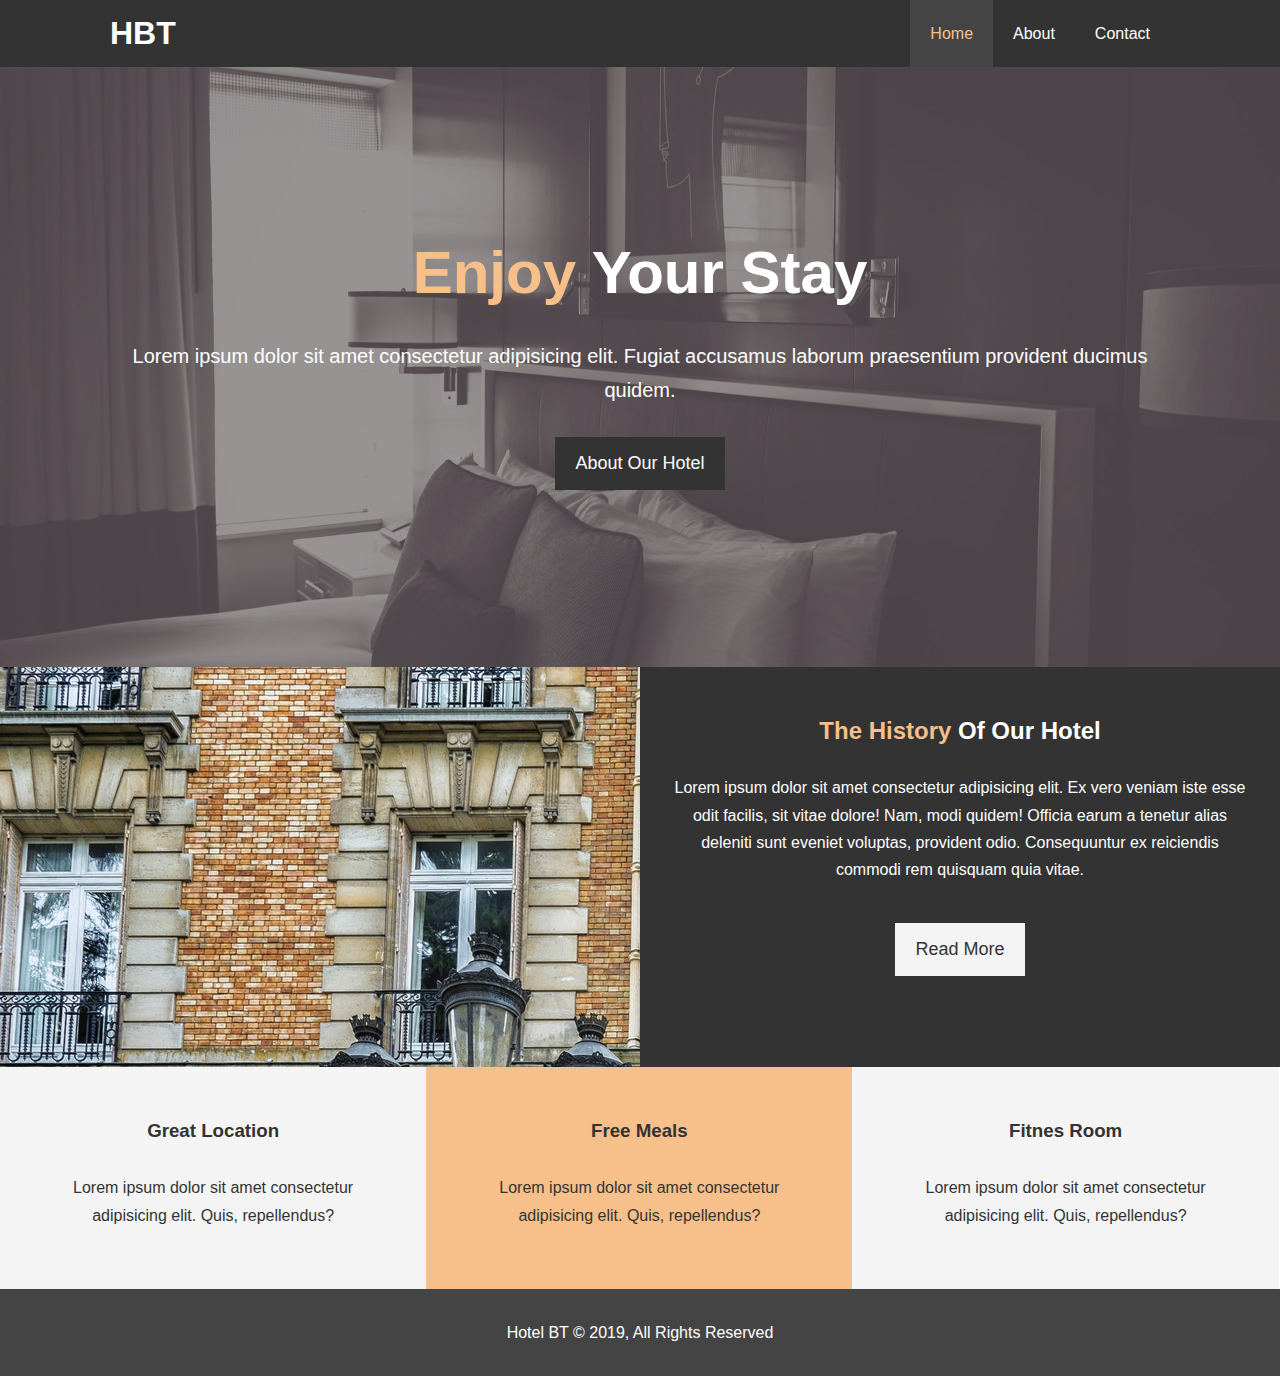
==== index.html @ 5eb2a36d "first commit" ====
<!DOCTYPE html>
<html lang="en">
  <head>
    <meta charset="UTF-8" />
    <meta name="viewport" content="width=device-width, initial-scale=1.0" />
    <meta http-equiv="X-UA-Compatible" content="ie=edge" />
    <meta
      name="description"
      content="Welcome to the most extraordinary hotel in Boston Massachusetts"
    />
    <meta name="keywords" content="hotel, boston hotel, new england hotel" />
    <link
      rel="stylesheet"
      href="https://use.fontawesome.com/releases/v5.7.2/css/all.css"
      integrity="sha384-fnmOCqbTlWIlj8LyTjo7mOUStjsKC4pOpQbqyi7RrhN7udi9RwhKkMHpvLbHG9Sr"
      crossorigin="anonymous"
    />
    <link rel="stylesheet" href="css/style.css" />
    <title>Hotel BT | Welcome</title>
  </head>
  <body>
    <header>
      <nav id="navbar">
        <div class="container">
          <h1 class="logo"><a href="index.html">HBT</a></h1>
          <ul>
            <li><a class="current" href="index.html">Home</a></li>
            <li><a href="about.html">About</a></li>
            <li><a href="contact.html">Contact</a></li>
          </ul>
        </div>
      </nav>

      <div id="showcase">
        <!-- We dont put all showcase in the container beacuse picture will not be stretched to all background. We put container around content in the middle of the page to center that content with container  -->
        <div class="container">
          <div class="showcase-content">
            <h1><span class="text-primary">Enjoy</span> Your Stay</h1>
            <p class="lead">
              Lorem ipsum dolor sit amet consectetur adipisicing elit. Fugiat
              accusamus laborum praesentium provident ducimus quidem.
            </p>
            <a class="btn" href="about.html">About Our Hotel</a>
          </div>
        </div>
      </div>
    </header>

    <section id="home-info" class="bg-dark">
      <div class="info-img"></div>
      <div class="info-content">
        <h2><span class="text-primary">The History</span> Of Our Hotel</h2>
        <p>
          Lorem ipsum dolor sit amet consectetur adipisicing elit. Ex vero
          veniam iste esse odit facilis, sit vitae dolore! Nam, modi quidem!
          Officia earum a tenetur alias deleniti sunt eveniet voluptas,
          provident odio. Consequuntur ex reiciendis commodi rem quisquam quia
          vitae.
        </p>
        <a href="about.html" class="btn btn-light">Read More</a>
      </div>
    </section>

    <!-- Box section -->
    <section id="features">
      <div class="box bg-light">
        <i class="fas fa-hotel fa-3x"></i>
        <h3>Great Location</h3>
        <p>
          Lorem ipsum dolor sit amet consectetur adipisicing elit. Quis,
          repellendus?
        </p>
      </div>
      <div class="box bg-primary">
        <i class="fas fa-utensils fa-3x"></i>
        <h3>Free Meals</h3>
        <p>
          Lorem ipsum dolor sit amet consectetur adipisicing elit. Quis,
          repellendus?
        </p>
      </div>
      <div class="box bg-light">
        <i class="fas fa-dumbbell fa-3x"></i>
        <h3>Fitnes Room</h3>
        <p>
          Lorem ipsum dolor sit amet consectetur adipisicing elit. Quis,
          repellendus?
        </p>
      </div>
    </section>

    <!-- Clearing space beacuse float styling of boxes -->
    <div class="clr"></div>
    <!-- Footer -->
    <footer id="main-footer">
      <p>Hotel BT &copy; 2019, All Rights Reserved</p>
    </footer>
  </body>
</html>
---- css/style.css ----
/* Reset */
* {
  margin: 0;
  padding: 0;
  box-sizing: border-box;
}

/* Main Styling */
html,
body {
  font-family: 'Segoe UI', Tahoma, Geneva, Verdana, sans-serif;
  line-height: 1.7em;
}

a {
  color: #333;
  text-decoration: none;
}

h1,
h2,
h3 {
  padding-bottom: 20px;
}

p {
  margin: 10px 0;
}

/* Utility Classes */
.container {
  margin: auto;
  max-width: 1100px;
  overflow: auto;
  padding: 0 20px;
}

.text-primary {
  /* Color for H1 title */
  color: #f7c08a;
}

.lead {
  /* Letter below */
  font-size: 20px;
}

.btn {
  display: inline-block;
  font-size: 18px;
  color: #fff;
  background: #333;
  padding: 13px 20px;
  border: none;
  cursor: pointer;
}

.btn:hover {
  background: #f7c08a;
  color: #333;
}
.btn-light {
  background: #f4f4f4;
  color: #333;
}

.bg-dark {
  background: #333;
  color: #fff;
}
.bg-light {
  background: #f4f4f4;
  color: #333;
}
.bg-primary {
  background: #f7c08a;
  color: #333;
}

.clr {
  clear: both;
}

.l-heading {
  font-size: 40px;
}

/* Padding utility for random using if necessary*/

.py-1 {
  padding: 10px 0;
}
.py-2 {
  padding: 20px 0;
}
.py-3 {
  padding: 30px 0;
}
/* Navbar */

#navbar {
  background: #333;
  color: #fff;
  overflow: auto;
}

#navbar a {
  color: #fff;
}

#navbar h1 {
  float: left;
  padding-top: 20px;
}

#navbar ul {
  list-style: none;
  float: right;
}

#navbar ul li {
  float: left;
}
#navbar ul li a {
  /* We use display block beacuse ul li elements are inline and its dificult to style it if they stay inline  */
  display: block;
  padding: 20px;
  text-align: center;
}
#navbar ul li a:hover,
#navbar ul li a.current {
  background: #444;
  color: #f7c08a;
}

/* Showcase */
#showcase {
  /* image styling */
  background: url('../img/showcase.jpg') no-repeat center center/cover;
  height: 600px;
}

#showcase .showcase-content {
  color: #fff;
  text-align: center;
  padding-top: 170px;
}
#showcase .showcase-content h1 {
  font-size: 60px;
  line-height: 1.2em;
}
#showcase .showcase-content p {
  padding-bottom: 20px;
  line-height: 1.7em;
}
/* Home Info */
#home-info {
  height: 400px;
}
#home-info .info-img {
  float: left;
  width: 50%;
  background: url('../img/photo-1.jpg') no-repeat;
  min-height: 100%;
}

#home-info .info-content {
  float: right;
  width: 50%;
  height: 100%;
  text-align: center;
  padding: 50px 30px;
  overflow: hidden;
}
#home-info .info-content p {
  padding-bottom: 30px;
}

/* FEatures Section */

.box {
  float: left;
  width: 33.3%;
  padding: 50px;
  text-align: center;
}

.box i {
  margin-bottom: 10px;
}

/* About Info */

#about-info .info-right {
  float: right;
  width: 50%;
  min-height: 100%;
}
#about-info .info-right img {
  display: block;
  margin: auto;
  width: 70%;
  border-radius: 50%;
}

#about-info .info-left {
  float: left;
  width: 50%;
  min-height: 100%;
}

/* Testimonials */
#testimonials {
  height: 600px;
  background: url('../img/test-bg.jpg') no-repeat center center/cover;
  padding-top: 100px;
}

#testimonials h2 {
  color: #fff;
  text-align: center;
  padding-bottom: 40px;
}

#testimonials .testimonial {
  padding: 20px;
  margin-bottom: 40px;
  border-radius: 5px;
  opacity: 0.9;
}

#testimonials .testimonial img {
  width: 100px;
  float: left;
  margin-right: 20px;
  border-radius: 50%;
}
/* Contact Form */

#contact-form .form-group {
  margin-bottom: 20px;
}

#contact-form label {
  display: block;
  margin-bottom: 5px;
}

#contact-form input,
#contact-form textarea {
  width: 100%;
  padding: 10px;
  border: 1px #ddd solid;
}
#contact-form textarea {
  height: 200px;
}

#contact-form input:focus,
#contact-form textarea:focus {
outline: none;
border-color: #f7c08a;
}
/* Footer */
#main-footer {
  text-align: center;
  background: #444;
  color: #fff;
  padding: 20px;
}
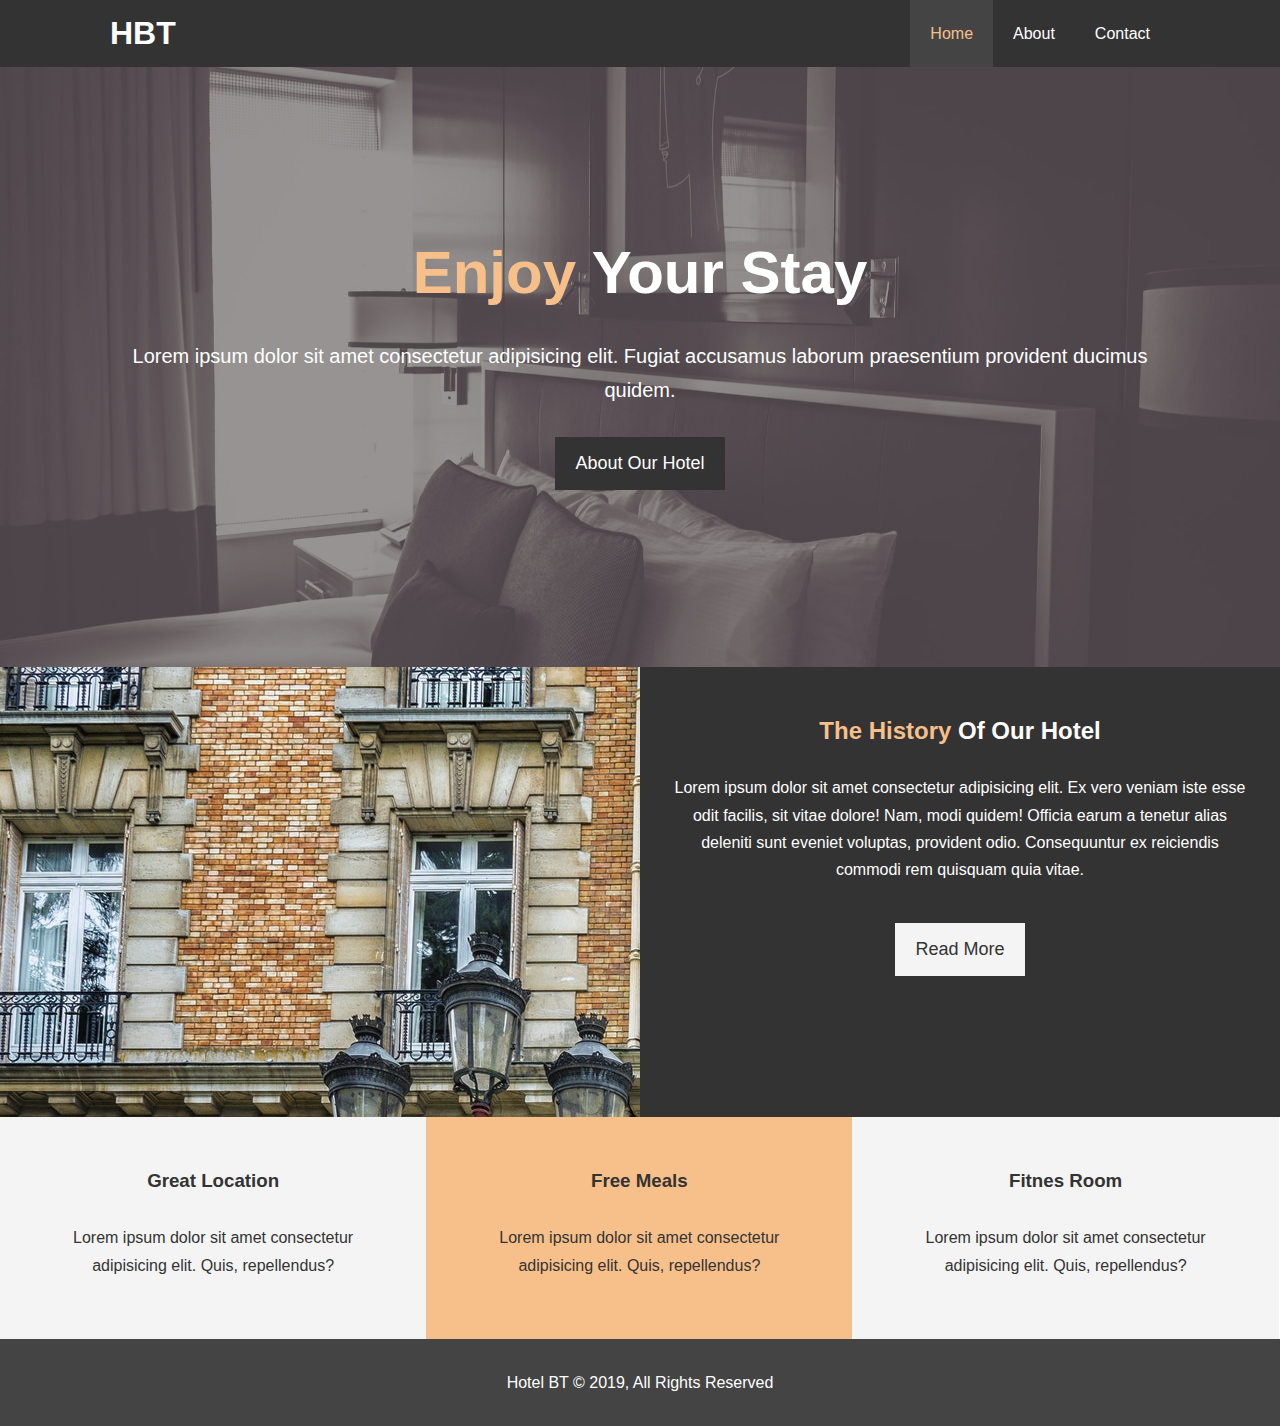
==== commit 9e19a818: "Adding responsivnes and mobile.css file for mobile" ====
--- a/index.html
+++ b/index.html
@@ -16,6 +16,7 @@
       crossorigin="anonymous"
     />
     <link rel="stylesheet" href="css/style.css" />
+    <link rel="stylesheet" media="screen and (max-width: 768px)" href="css/mobile.css">
     <title>Hotel BT | Welcome</title>
   </head>
   <body>
@@ -27,6 +28,7 @@
             <li><a class="current" href="index.html">Home</a></li>
             <li><a href="about.html">About</a></li>
             <li><a href="contact.html">Contact</a></li>
+           
           </ul>
         </div>
       </nav>
--- a/css/style.css
+++ b/css/style.css
@@ -83,6 +83,7 @@
 
 .l-heading {
   font-size: 40px;
+  line-height: 1.2
 }
 
 /* Padding utility for random using if necessary*/
@@ -108,7 +109,7 @@
   color: #fff;
 }
 
-#navbar h1 {
+#navbar .logo {
   float: left;
   padding-top: 20px;
 }
@@ -155,7 +156,7 @@
 }
 /* Home Info */
 #home-info {
-  height: 400px;
+  height: 450px;
 }
 #home-info .info-img {
   float: left;
@@ -211,7 +212,7 @@
 
 /* Testimonials */
 #testimonials {
-  height: 600px;
+  height: 100%;
   background: url('../img/test-bg.jpg') no-repeat center center/cover;
   padding-top: 100px;
 }
--- a/css/mobile.css
+++ b/css/mobile.css
@@ -0,0 +1,57 @@
+#navbar .logo {
+float: none;
+text-align: center;
+}
+
+#navbar ul, 
+#navbar ul li {
+  float: none;
+}
+#navbar ul li a {
+  padding: 5px;
+  border-bottom: #444 dotted 1px;
+}
+/* Showcase */
+#showcase {
+  height: 100%;
+}
+#showcase .showcase-content {
+  padding-top: 70px;
+  padding-bottom: 30px;
+}
+/* Home Info */
+#home-info {
+  height: 550px;
+}
+
+#home-info .info-img {
+  display: none;
+}
+
+#home-info .info-content {
+  float: none;
+  width: 100%;
+}
+
+/* Boxes */
+.box {
+  float: none;
+  width: 100%;
+}
+/* About */
+#about-info .info-right,
+#about-info .info-left {
+  float: none;
+  width: 100%;
+}
+
+.l-heading {
+  text-align: center;
+}
+#about-info .info-right {
+  margin-top: 3px;
+}
+/* Contact */
+#contact-info .box {
+  border-bottom: #444 dotted 1px;
+}